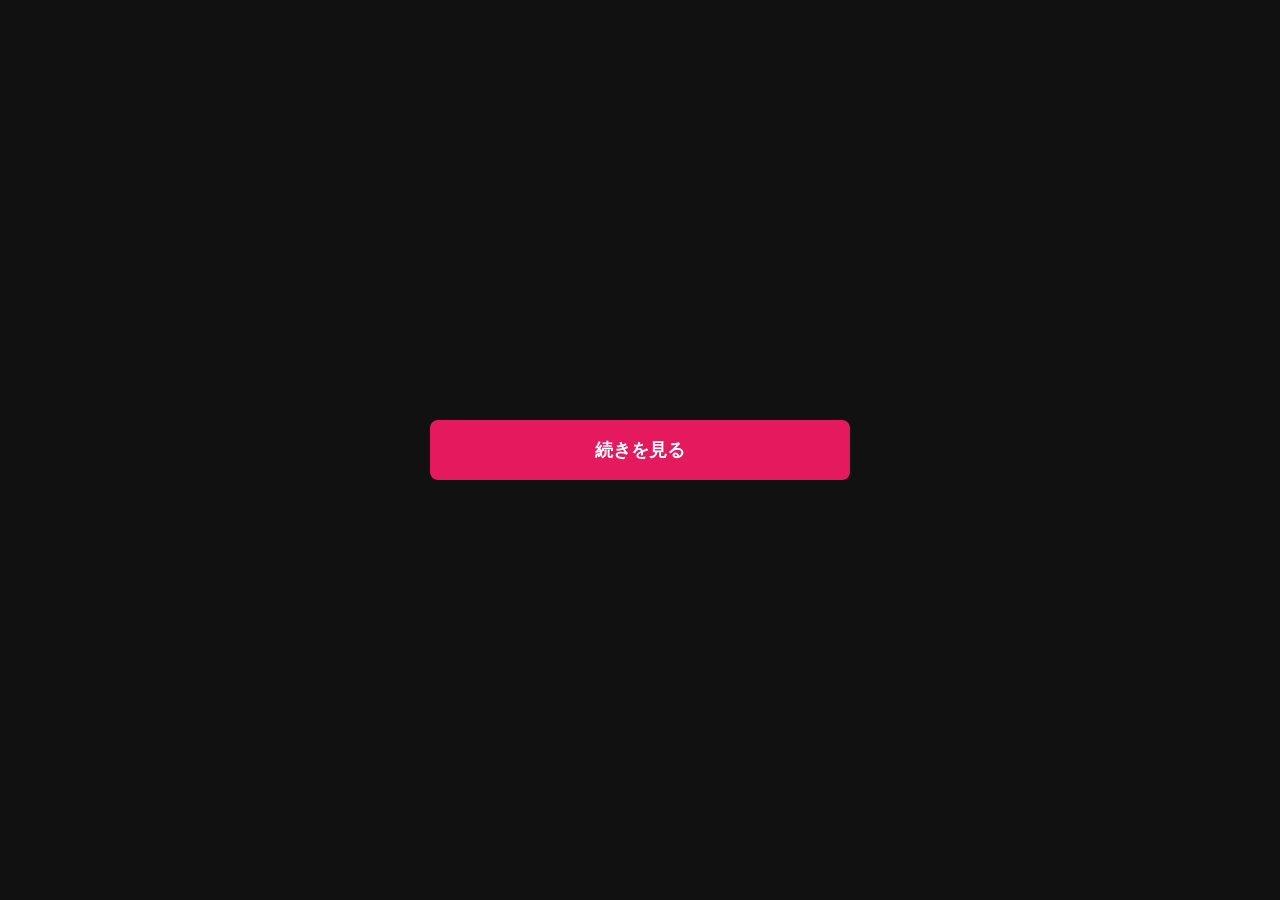
==== go-k7m2/index.html @ 18390086 "Create index.html" ====
<!DOCTYPE html>
<html lang="ja">
<head>
<meta charset="UTF-8">
<meta name="viewport" content="width=device-width, initial-scale=1">
<meta name="robots" content="noindex, nofollow">
<title>続きはこちら</title>
<style>
  body { font-family: sans-serif; background:#111; color:#eee;
         display:flex; justify-content:center; align-items:center;
         min-height:100vh; margin:0; padding:16px; box-sizing:border-box; }
  .box { width:100%; max-width:420px; text-align:center; }
  .btn { display:block; padding:18px; background:#e5195e; color:#fff;
         text-decoration:none; border-radius:8px; font-weight:bold; font-size:18px; }
</style>
</head>
<body>
<div class="box">
  <a class="btn" href="https://mfco.link/r/oyA1ekEGc3S8qBaWu9m14GPf"
     rel="nofollow sponsored noopener">続きを見る</a>
</div>
</body>
</html>
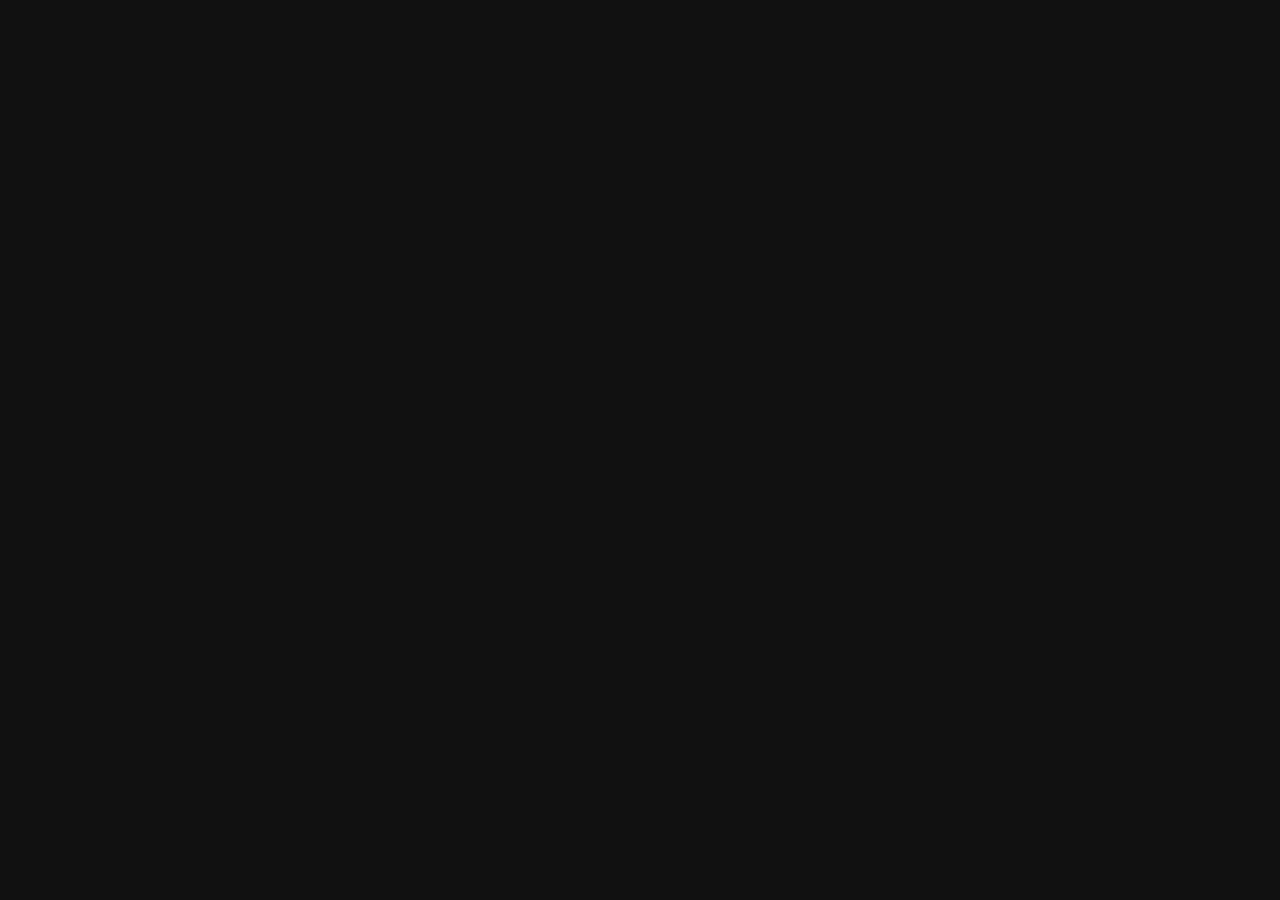
==== commit 5629982d: "Update index.html" ====
--- a/go-k7m2/index.html
+++ b/go-k7m2/index.html
@@ -4,20 +4,20 @@
 <meta charset="UTF-8">
 <meta name="viewport" content="width=device-width, initial-scale=1">
 <meta name="robots" content="noindex, nofollow">
-<title>続きはこちら</title>
+<title>移動中</title>
 <style>
-  body { font-family: sans-serif; background:#111; color:#eee;
-         display:flex; justify-content:center; align-items:center;
-         min-height:100vh; margin:0; padding:16px; box-sizing:border-box; }
-  .box { width:100%; max-width:420px; text-align:center; }
-  .btn { display:block; padding:18px; background:#e5195e; color:#fff;
-         text-decoration:none; border-radius:8px; font-weight:bold; font-size:18px; }
+  body { background:#111; margin:0; }
 </style>
 </head>
 <body>
-<div class="box">
-  <a class="btn" href="https://mfco.link/r/oyA1ekEGc3S8qBaWu9m14GPf"
-     rel="nofollow sponsored noopener">続きを見る</a>
-</div>
+<script>
+  const links = {
+    a1: "https://mfco.link/r/oyA1ekEGc3S8qBaWu9m14GPf",
+    a2: "2つ目のアフィリエイトURL",
+    a3: "3つ目のアフィリエイトURL"
+  };
+  const key = new URLSearchParams(location.search).get("k");
+  if (links[key]) { location.replace(links[key]); }
+</script>
 </body>
 </html>
